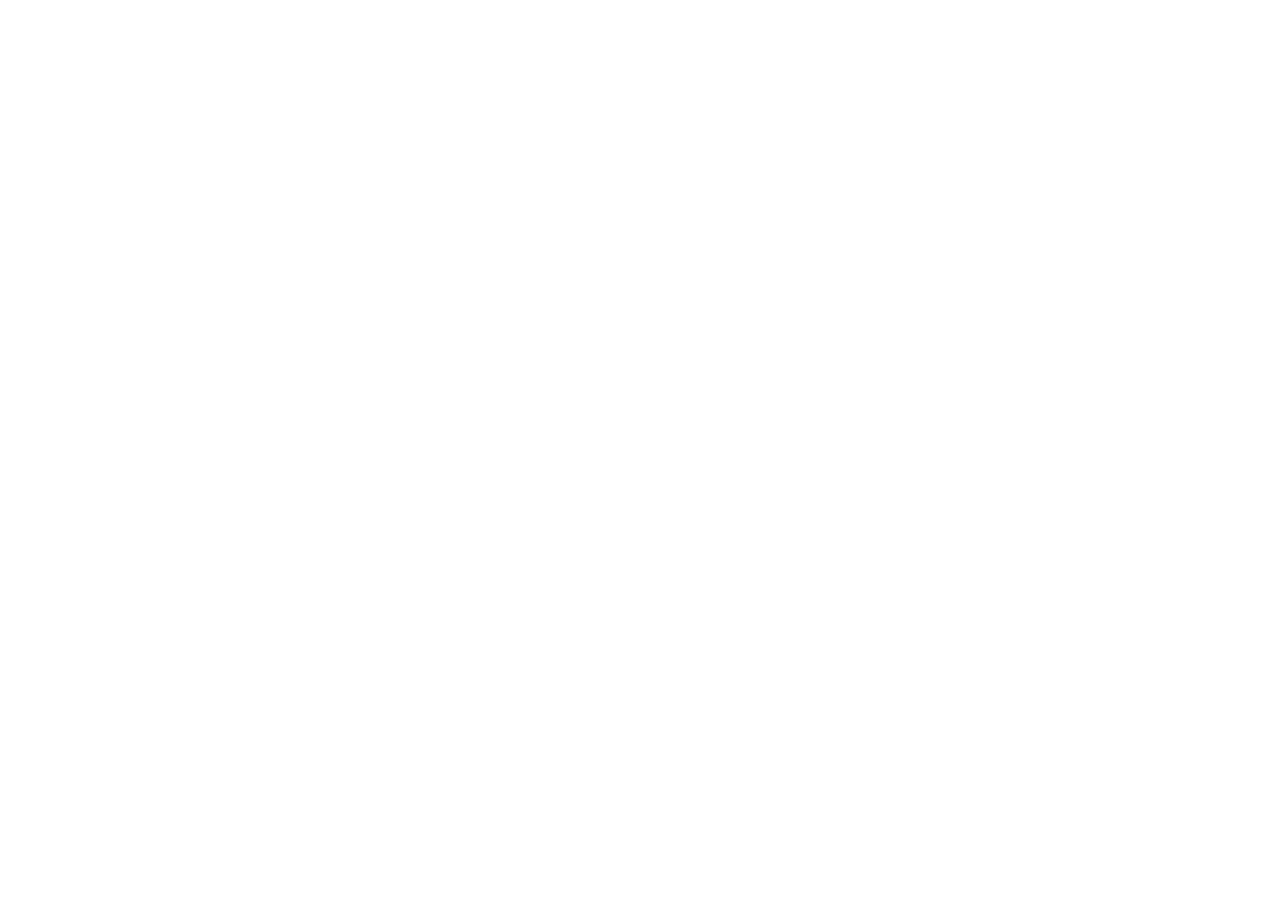
==== index.html @ 5b8b6dcf "criei a pagina principal" ====
<!DOCTYPE html>
<html lang="pt-br">
<head>
  <meta charset="UTF-8">
  <meta http-equiv="X-UA-Compatible" content="IE=edge">
  <meta name="viewport" content="width=device-width, initial-scale=1.0">
 <link rel="shortcut icon" href="favicon.ico" type="image/x-icon">
  <title>Projeto Redes Sociais</title>
</head>
<body>
  
</body>
</html>
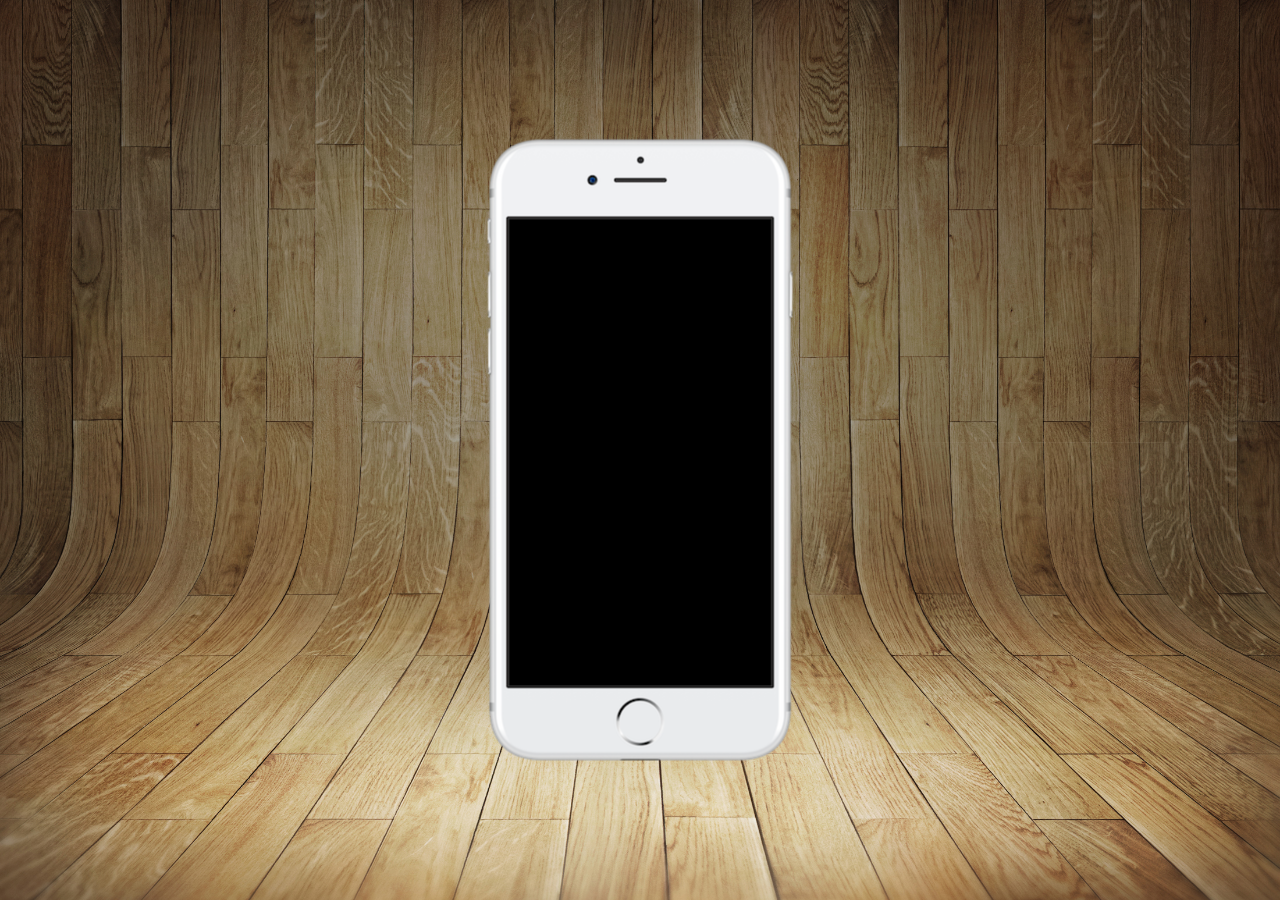
==== commit 2e7aae28: "criando pagina principal" ====
--- a/index.html
+++ b/index.html
@@ -5,9 +5,17 @@
   <meta http-equiv="X-UA-Compatible" content="IE=edge">
   <meta name="viewport" content="width=device-width, initial-scale=1.0">
  <link rel="shortcut icon" href="favicon.ico" type="image/x-icon">
+ <link rel="stylesheet" href="estilos/style.css">
   <title>Projeto Redes Sociais</title>
 </head>
 <body>
-  
+    <main>
+      <section id="telefone">
+        
+      </section>
+      <section id="redes-sociais">
+
+      </section>
+    </main>
 </body>
 </html>--- a/estilos/style.css
+++ b/estilos/style.css
@@ -0,0 +1,34 @@
+@charset "UTF-8";
+
+*{
+  margin: 0px;
+  padding: 0px;  
+}
+
+html , body {
+  height: 100vh;
+  width: 100vw;
+  background-color: black;
+}
+
+body {
+  background: url('../imagens/fundo-madeira.jpg') no-repeat top center;
+  background-size: cover;
+  background-attachment: fixed;
+}
+
+main {
+  height: 100vh;
+  position: relative;
+  
+}
+
+section#telefone {
+  position: absolute;
+  top: 50%;
+  left: 50%;
+  transform: translate(-50%, -50%);
+  height: 627px;
+  width: 311px;  
+  background: url('../imagens/frame-iphone.png') no-repeat;
+}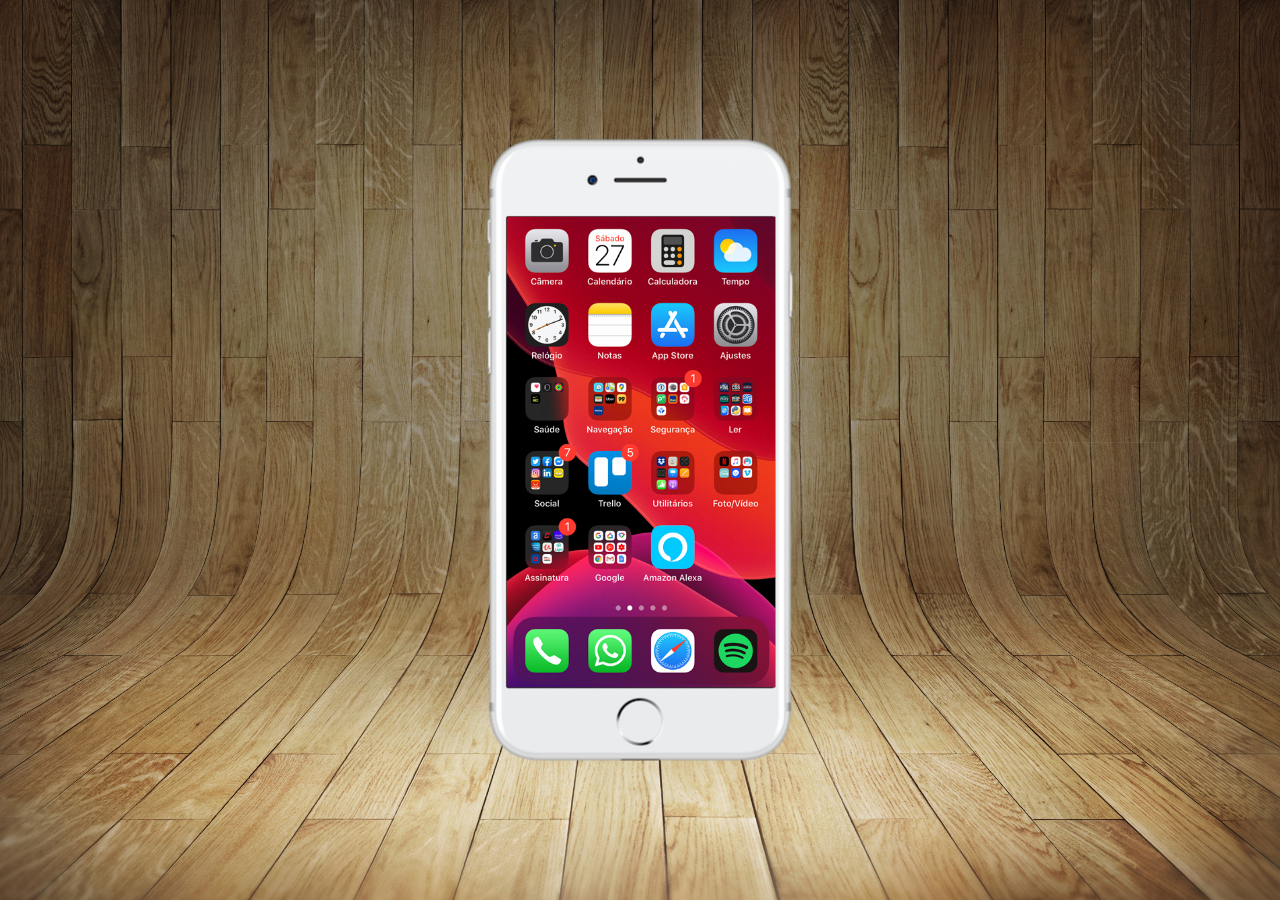
==== commit 6a0f621f: "criei a tela home" ====
--- a/index.html
+++ b/index.html
@@ -11,7 +11,7 @@
 <body>
     <main>
       <section id="telefone">
-        
+        <iframe src="home.html" name="tela" id="tela" frameborder="0"></iframe>
       </section>
       <section id="redes-sociais">
 
--- a/estilos/style.css
+++ b/estilos/style.css
@@ -31,4 +31,12 @@
   height: 627px;
   width: 311px;  
   background: url('../imagens/frame-iphone.png') no-repeat;
+}
+
+iframe#tela {
+  position: relative;
+  top: 80px;
+  left: 22px;
+  width: 269px;
+  height: 471px;
 }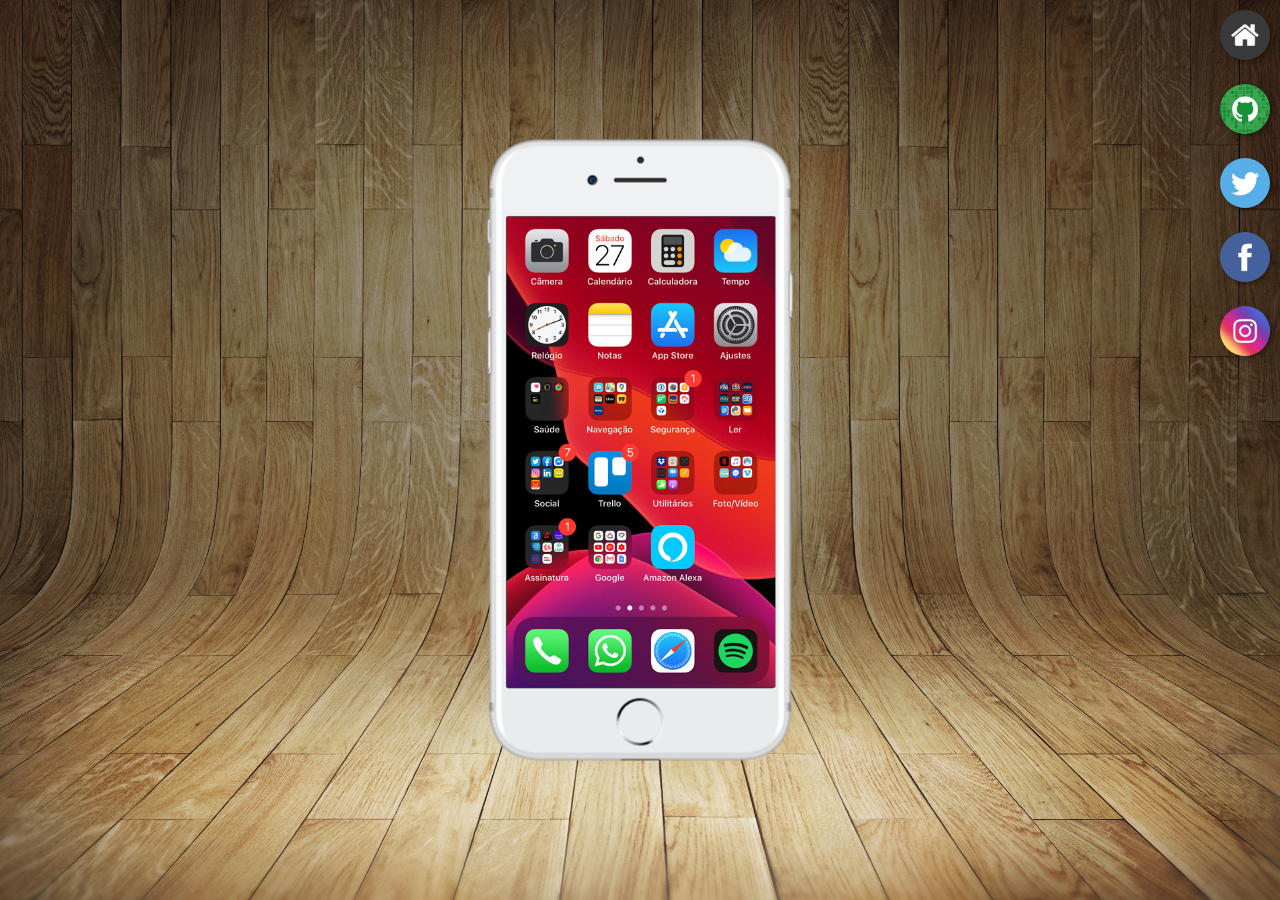
==== commit 64fcd5db: "criei botoes na lateral" ====
--- a/index.html
+++ b/index.html
@@ -11,10 +11,17 @@
 <body>
     <main>
       <section id="telefone">
-        <iframe src="home.html" name="tela" id="tela" frameborder="0"></iframe>
+        <iframe src="home.html" name="tela" id="tela" frameborder="0">
+          Seu navegador não é compativel com isso.
+
+        </iframe>
       </section>
       <section id="redes-sociais">
-
+        <a href="#" target="tela"><img src="imagens/logo-home.jpg" alt="Home"></a><br>       
+        <a href="#" target="tela"><img src="imagens/logo-github.jpg" alt="GitHub"></a><br>
+        <a href="#" target="tela"><img src="imagens/logo-twitter.jpg" alt="Twitter"></a><br>
+        <a href="#" target="tela"><img src="imagens/logo-facebook.jpg" alt="Facebook"></a><br>
+        <a href="#" target="tela"><img src="imagens/logo-instagram.jpg" alt="Instagram"></a><br>
       </section>
     </main>
 </body>
--- a/estilos/style.css
+++ b/estilos/style.css
@@ -39,4 +39,22 @@
   left: 22px;
   width: 269px;
   height: 471px;
+}
+
+section#redes-sociais {
+  text-align: right;
+}
+section#redes-sociais img {
+  width: 50px;
+  margin: 10px;
+  border-radius: 100%;
+  box-shadow: 2px 2px 5px rgba(0, 0, 0, 0.404);
+  box-sizing: border-box;
+}
+
+section#redes-sociais img:hover {
+  border: 2px solid rgba(255, 255, 255, 0.616);
+  transform: translate(-3px, -3px);
+  box-shadow: 5px 5px 10px rgba(0, 0, 0, 0.63);
+  transition: transform 1.5s;
 }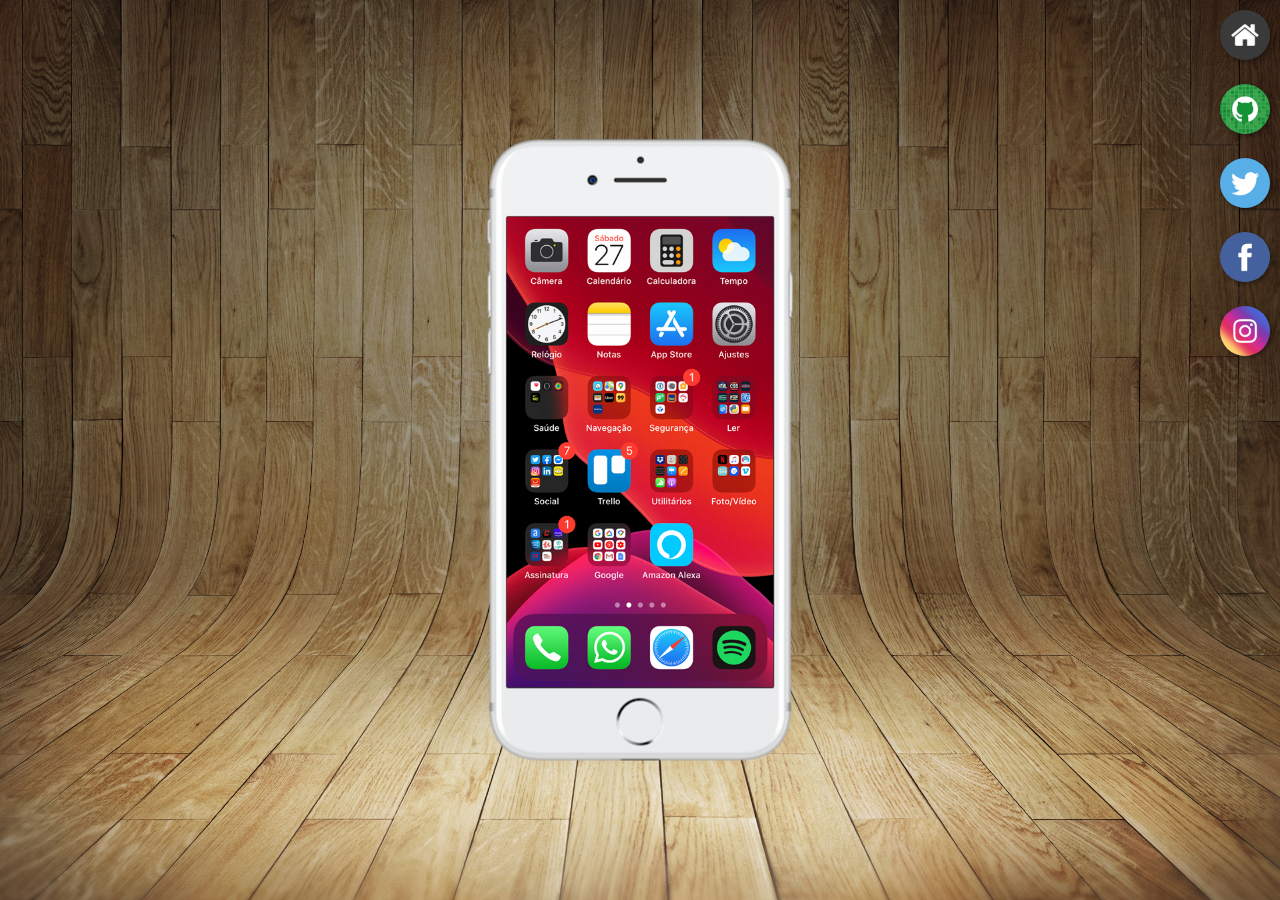
==== commit df2afd5a: "finalizando o site" ====
--- a/index.html
+++ b/index.html
@@ -17,11 +17,11 @@
         </iframe>
       </section>
       <section id="redes-sociais">
-        <a href="#" target="tela"><img src="imagens/logo-home.jpg" alt="Home"></a><br>       
-        <a href="#" target="tela"><img src="imagens/logo-github.jpg" alt="GitHub"></a><br>
-        <a href="#" target="tela"><img src="imagens/logo-twitter.jpg" alt="Twitter"></a><br>
-        <a href="#" target="tela"><img src="imagens/logo-facebook.jpg" alt="Facebook"></a><br>
-        <a href="#" target="tela"><img src="imagens/logo-instagram.jpg" alt="Instagram"></a><br>
+        <a href="home.html" target="tela"><img src="imagens/logo-home.jpg" alt="Home"></a><br>       
+        <a href="github.html" target="tela"><img src="imagens/logo-github.jpg" alt="GitHub"></a><br>
+        <a href="twitter.html" target="tela"><img src="imagens/logo-twitter.jpg" alt="Twitter"></a><br>
+        <a href="facebook.html" target="tela"><img src="imagens/logo-facebook.jpg" alt="Facebook"></a><br>
+        <a href="instagram.html" target="tela"><img src="imagens/logo-instagram.jpg" alt="Instagram"></a><br>
       </section>
     </main>
 </body>
--- a/estilos/style.css
+++ b/estilos/style.css
@@ -37,7 +37,7 @@
   position: relative;
   top: 80px;
   left: 22px;
-  width: 269px;
+  width: 267px;
   height: 471px;
 }
 
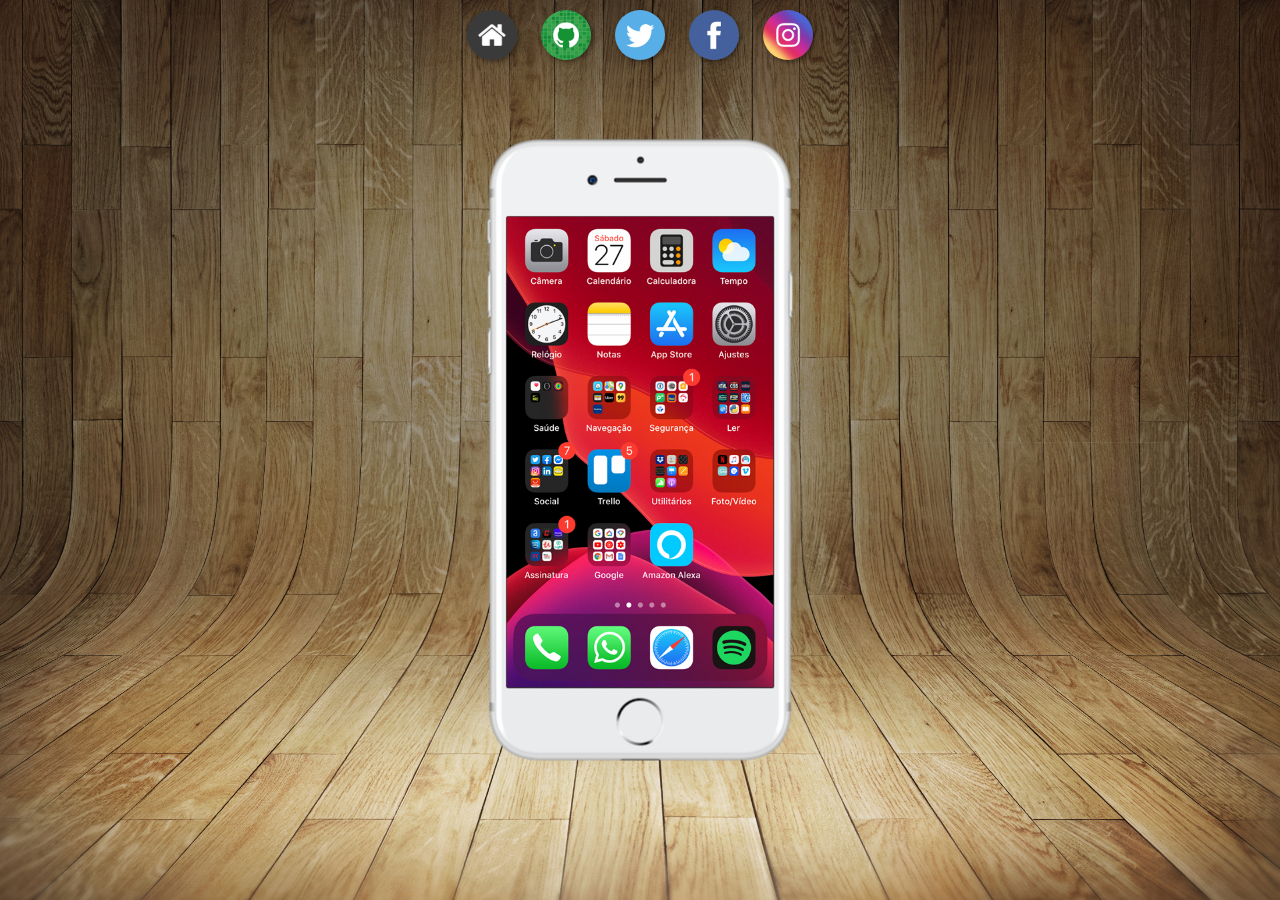
==== commit d0e67b71: "atualizaçao do menu" ====
--- a/index.html
+++ b/index.html
@@ -17,11 +17,11 @@
         </iframe>
       </section>
       <section id="redes-sociais">
-        <a href="home.html" target="tela"><img src="imagens/logo-home.jpg" alt="Home"></a><br>       
-        <a href="github.html" target="tela"><img src="imagens/logo-github.jpg" alt="GitHub"></a><br>
-        <a href="twitter.html" target="tela"><img src="imagens/logo-twitter.jpg" alt="Twitter"></a><br>
-        <a href="facebook.html" target="tela"><img src="imagens/logo-facebook.jpg" alt="Facebook"></a><br>
-        <a href="instagram.html" target="tela"><img src="imagens/logo-instagram.jpg" alt="Instagram"></a><br>
+        <a href="home.html" target="tela"><img src="imagens/logo-home.jpg" alt="Home"></a>       
+        <a href="github.html" target="tela"><img src="imagens/logo-github.jpg" alt="GitHub"></a>
+        <a href="twitter.html" target="tela"><img src="imagens/logo-twitter.jpg" alt="Twitter"></a>
+        <a href="facebook.html" target="tela"><img src="imagens/logo-facebook.jpg" alt="Facebook"></a>
+        <a href="instagram.html" target="tela"><img src="imagens/logo-instagram.jpg" alt="Instagram"></a>
       </section>
     </main>
 </body>
--- a/estilos/style.css
+++ b/estilos/style.css
@@ -42,7 +42,7 @@
 }
 
 section#redes-sociais {
-  text-align: right;
+  text-align: center;
 }
 section#redes-sociais img {
   width: 50px;
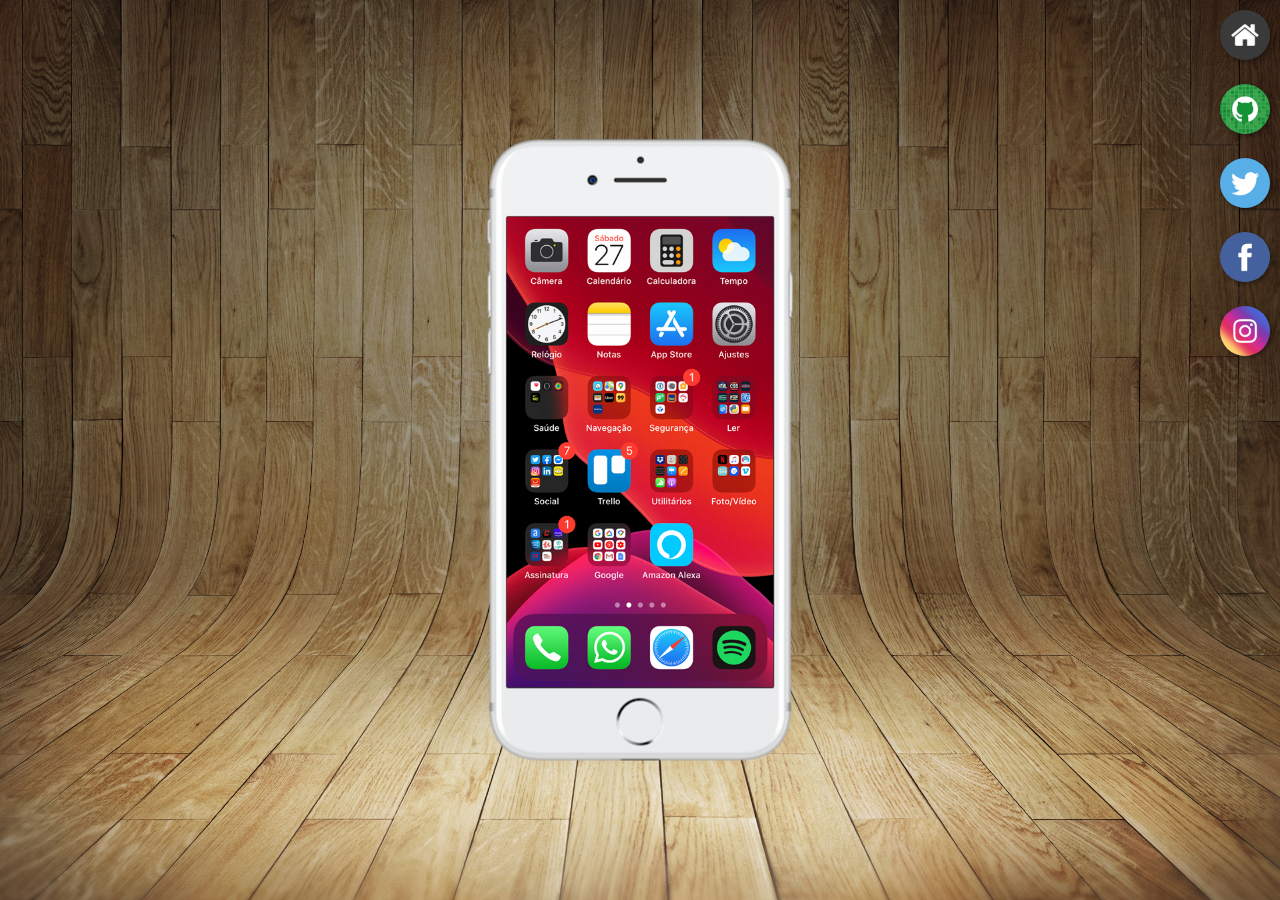
==== commit d6f15cbc: "att" ====
--- a/index.html
+++ b/index.html
@@ -17,11 +17,11 @@
         </iframe>
       </section>
       <section id="redes-sociais">
-        <a href="home.html" target="tela"><img src="imagens/logo-home.jpg" alt="Home"></a>       
-        <a href="github.html" target="tela"><img src="imagens/logo-github.jpg" alt="GitHub"></a>
-        <a href="twitter.html" target="tela"><img src="imagens/logo-twitter.jpg" alt="Twitter"></a>
-        <a href="facebook.html" target="tela"><img src="imagens/logo-facebook.jpg" alt="Facebook"></a>
-        <a href="instagram.html" target="tela"><img src="imagens/logo-instagram.jpg" alt="Instagram"></a>
+        <a href="home.html" target="tela"><img src="imagens/logo-home.jpg" alt="Home"></a>  <br>     
+        <a href="github.html" target="tela"><img src="imagens/logo-github.jpg" alt="GitHub"></a> <br>
+        <a href="twitter.html" target="tela"><img src="imagens/logo-twitter.jpg" alt="Twitter"></a> <br>
+        <a href="facebook.html" target="tela"><img src="imagens/logo-facebook.jpg" alt="Facebook"></a> <br>
+        <a href="instagram.html" target="tela"><img src="imagens/logo-instagram.jpg" alt="Instagram"></a> <br>
       </section>
     </main>
 </body>
--- a/estilos/style.css
+++ b/estilos/style.css
@@ -14,7 +14,7 @@
 body {
   background: url('../imagens/fundo-madeira.jpg') no-repeat top center;
   background-size: cover;
-  background-attachment: fixed;
+  background-attachment: fixed;  
 }
 
 main {
@@ -26,7 +26,7 @@
 section#telefone {
   position: absolute;
   top: 50%;
-  left: 50%;
+  left: 50%;  
   transform: translate(-50%, -50%);
   height: 627px;
   width: 311px;  
@@ -42,7 +42,8 @@
 }
 
 section#redes-sociais {
-  text-align: center;
+  text-align: right;
+  
 }
 section#redes-sociais img {
   width: 50px;
